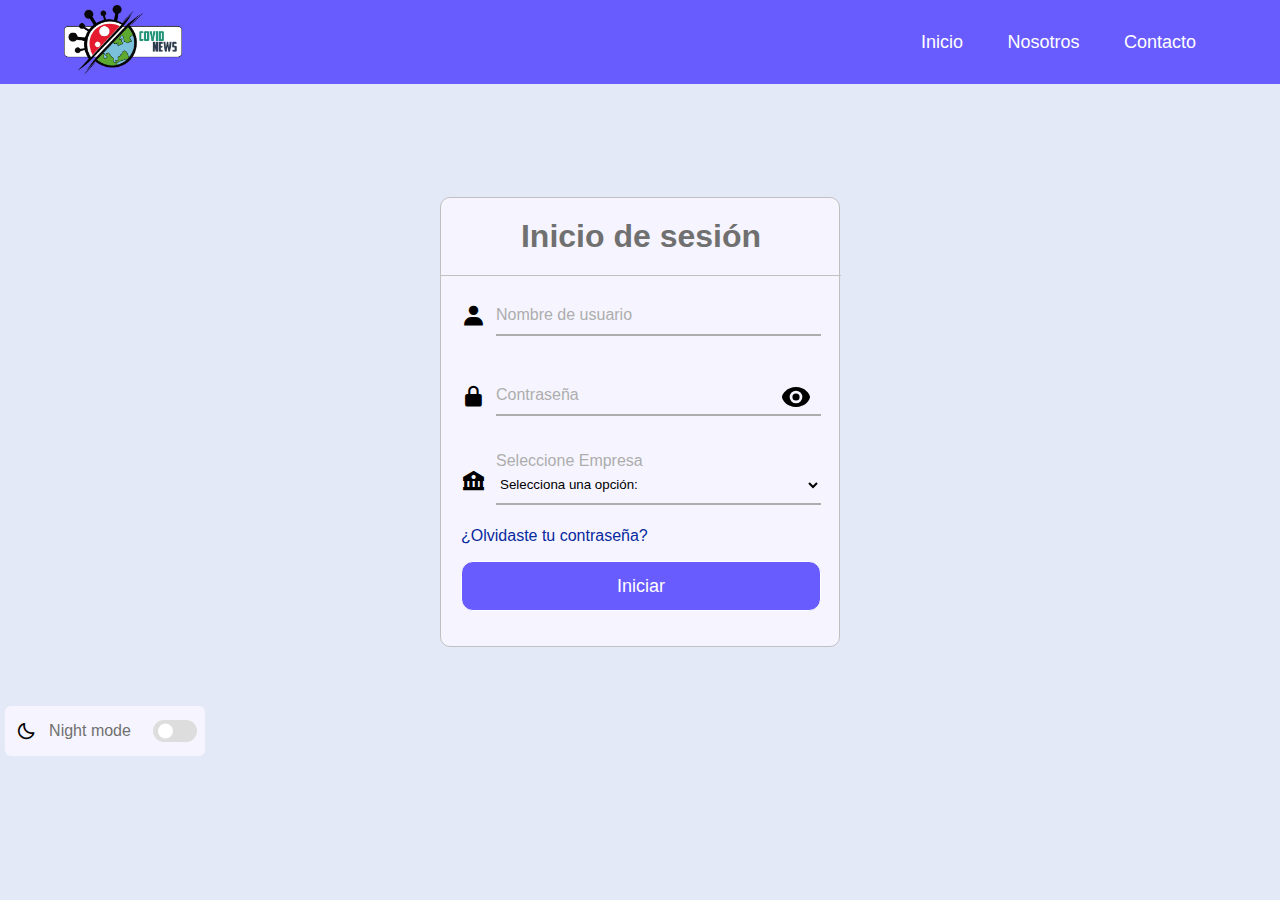
==== index.html @ bcc9fbe7 "Add files via upload" ====
<!DOCTYPE html>
<html lang="es">
<head>
    <meta charset="UTF-8">
    <meta http-equiv="X-UA-Compatible" content="IE=edge">
    <meta name="viewport" content="width=device-width, initial-scale=1.0">
    <link href='https://unpkg.com/boxicons@2.1.4/css/boxicons.min.css' rel='stylesheet'>
    <link rel="stylesheet" href="css/style.css">
    <script src="js/main.js" defer></script>
    <title>Document</title>
</head>
<body>
    <header class="header">
        <div class="logo">
            <img src="logo.png" alt="logo">
        </div>
        <div class="nav-links">
            <ul>
                <li><a href="#">Inicio</a></li>
                <li><a href="#">Nosotros</a></li>
                <li><a href="#">Contacto</a></li>
            </ul>
        </div>
    </header>
    <main class="main">
        <div class="formulario">
            <h1>Inicio de sesión</h1>
            <form method="post" class="form">
                <i class='bx bxs-user'></i>
                <i class='bx bxs-lock-alt' ></i>
                <i class='bx bxs-bank'></i>
                <div class="username edit" >
                    <input class="inputs" id="user" type="text" required>
                    <label for="user">Nombre de usuario</label>
                </div>
                <div class="pass edit">
                    <div class="passwordItems">
                        <input class="inputs" id="passw" type="password" required>
                        <label for="passw">Contraseña</label>
                    </div>
                    <div class="lookPass">
                            <img class="openEye" src="imgs/eye.svg" alt="eye">
                            <img class="closeEye closed" src="imgs/eyeoff.svg" alt="eyeOff">
                    </div>
                </div>
                <div class="opciones">
                    <label for="opciones" id="labelEmpresas">Seleccione Empresa</label>
                    <select id="opciones" required>
                        <option value="opcion0" >Selecciona una opción:</option>
                        <option value="opcion1">Opción 1</option>
                        <option value="opcion2">Opción 2</option>
                        <option value="opcion3">Opción 3</option>
                      </select>
                </div>
                <div class="anotherItems">
                    <div class="recordar"><p>¿Olvidaste tu contraseña?</p></div>
                    <button id="loginButton" type="button" >Iniciar</button>
                </div>
                </div>
            </form>
        </div>
    </main>
    <div class="darkmodeswitch">
        <li class="mode">
            <div class="moon-sun">
                <i class='bx bx-moon icon moon'></i>
                <i class='bx bx-sun icon sun'></i>
            </div>
            <div class="mode-text text">Night mode</div>
            <div class="toggle-switch">
                <span class="switch"></span>
            </div>
        </li>
    </div>
</body>
</html>
---- css/style.css ----
*{
    box-sizing: border-box;
    font-family: sans-serif;
    margin: 0;
    padding: 0;
}

:root{
    /*Colors*/
    --body-color:#E4E9F7;
    --sidebar-color:#FFF;
    --button-color:#695CFE;
    --header-color:#695CFE;
    --primary-color-light:#F6F5FF;
    --nav-color:#F6F5FF;
    --toggle-color:#DDD;
    --text-color:#707070;
    --label-color: #adadad;
    /*Transitions*/
    --tran-02: all 0.2s ease;
    --tran-03: all 0.3s ease;
    --tran-04: all 0.4s ease;
    --tran-05: all 0.5s ease;
}

body{
    /* background: linear-gradient(180deg, #121261 , #003c59); */
    background: var(--body-color);
    height: 100vh;
    display: grid;
    grid-template-rows: 84px auto;
    grid-template-columns: 100vw;
    transition: var(--tran-03);
}

.header{
    display: flex;
    background: var(--header-color);
    justify-content: space-between;
    padding: 5px 5%;
    align-items: center;
    grid-row: 1/2;
    grid-column: 1/-1;
}
.logo img{
    height: 70px;
    width: auto;
    transition: all .5s;
    cursor: pointer;
}
.header .logo img:hover{
    transform: scale(1.1);/*efecto junto a transition para agrandar un objetivo*/
}
.nav-links li{
    display: inline-block;
    transition: all 0.5s;
}
.nav-links li a{
    color: #fff;
    text-decoration: none;
    padding: 0 20px;
    font-size: 18px;
}
.header .nav-links li:hover{
    transform: scale(1.2);
}
.nav-links li a:hover{
    color: var(--nav-color);
}

.main{
    display: flex;
    grid-row: 2/3;
    justify-content: center;
    align-content: center;
    align-items: center;
    grid-column: 1/-1;
    padding: 1px;
    margin: 45px 0px 0 0px;/*arriba derecha abajo izquierda*/
}
.formulario{
    grid-row: 1/-1;
    grid-column: 1/-1;
    display: grid;
    justify-self: center;
    align-self: center;
    height: 450px;
    width: 400px;
    background: var(--primary-color-light);
    border-radius: 10px;
    border: 1px solid silver ;
}
.formulario h1{
    text-align: center;
    padding: 20px 0 20px 0;
    border-bottom: 1px solid silver;
    color: var(--text-color);
}
.formulario form{
    padding: 0 20px 0 20px;
    box-sizing: border-box;
    display: grid;
    grid-template-columns: 35px 145px 145px 35px;
    grid-template-rows: 80px 80px 80px 130px;
}
.formulario form .username{
    grid-row: 1/2;
    grid-column: 2/-1;
    
}
.formulario form .bxs-user{
    grid-row: 1/2;
    grid-column: 1/2;
    align-self: center;
}
.formulario form .bxs-lock-alt{
    grid-row: 2/3;
    grid-column: 1/2;
    align-self: center;
}
.formulario form .bxs-bank{
    grid-row: 3/4;
    grid-column: 1/2;
    align-self: center;
    margin-top: 10px;
}
.formulario form .bx{
    font-size: 25px;
}

.formulario form .pass{
    grid-row: 2/3;
    grid-column: 2/-1;
    display: grid;
    grid-template-columns: 275px 50px;
    grid-template-rows: auto;
}
.formulario form .pass .lookPass{
    display: flex;
    position: relative;
    justify-content: center;
}
.formulario form .pass .lookPass img{
    margin-top: 5px;
    height: 32px;
    cursor: pointer;
    pointer-events: visible;
    position: absolute;
}
.formulario form .pass .lookPass img.closed{
    display: none;
}
.formulario form .pass .passwordItems{
    grid-row: 1/-1;
    grid-column: 1/2;
}
.formulario form .opciones{
    grid-row: 3/4;
    grid-column: 2/-1;
    align-self: center;
}
.formulario form .opciones > label{
    position: relative;
    top: 5px;
    font-size: 16px;
    user-select: none;
}
.formulario form .opciones > label.active {
    color: #695CFE; /* Cambio de color de fuente cuando el select está en uso */
  }
.formulario form .opciones select{
    height: 40px;
    width: 325px;
    border: none;
    border-bottom: 2px solid #adadad ;
    background: none;
    outline: none;
    transition: border-bottom-color 0.3s;
}
.formulario form .opciones select:focus {
    border-bottom-color: #695CFE; /* Cambio de color del borde inferior al seleccionar el select */
  }
form .edit{
    border-bottom: 2px solid var(--label-color);
    margin: 20px 0;
}
form .edit:focus-within{/*cambiar el color del borde de abajo cuando esté escribiendo*/
    border-bottom: 2px solid #695CFE;
}
form .inputs{/*para "desaparecer el input pero tener un efecto con el label"*/
    width: 100%;
    padding: 0 5px;
    height: 40px;
    font-size: 16px;
    border: none;
    background: none;
    outline: none;
}
.formulario form label{/*para mover los label a donde desaparecimos los input*/
    color: var(--label-color);/*color de fuente*/
    /* transform: translateY(-30%); */
    font-size: 16px;
    pointer-events: none;
    transition: .3s;
    position: relative;
    top: -30px; /* Ajusta este valor según tus necesidades */
    left: 0;
}


/**/
.formulario form .anotherItems{
    grid-row: 4/-1;
    grid-column: 1/-1;
    display: grid;
    grid-template-columns: auto;
    grid-template-rows: 40px 60px;
}
.formulario form .anotherItems .recordar {
    align-self: center;
    color: #062a9e;
    cursor: pointer;
    grid-row: 1/1;
    grid-column: 1/-1;
    
}
.recordar:hover{
    text-decoration: underline;
}
button[type="button"]{
    width:100%;
    height: 50px;
    border: 1px solid;
    background: var(--button-color);
    border-radius: 12px;
    font-size: 18px;
    color: #fff;
    cursor: pointer;
    outline: none;
    transition: ease-out .1s;
    grid-row: 2/3;
    grid-column: 1/-1;
    align-self: center;
}
button[type="button"]:hover{
    transform: scale(1.04);
}

/**/
.darkmodeswitch{
    position: relative;
    top: -10px;
    left: 5px;
    width: 210px;
}
.mode{
    background: var(--primary-color-light);
    /* position: relative; */
    border-radius: 6px;
    transition: var(--tran-05);
    display: grid;
    grid-template-columns: 30px 110px 50px;
    grid-template-rows: 50px;
    width: 190px;
}
.mode .moon-sun{
    height: 50px;
    width: 60px;
    display: flex;
    align-items: center;
    grid-column: 1/2;
    grid-row: 1/-1;
}
.mode-text{
    grid-column: 2/3;
    grid-row: 1/-1;
    display: grid;
    place-content: center;
    color: var(--text-color);
}

.mode i{
    margin-left: 11px;
    position: absolute;
    transition: var(--tran-03);
    font-size: 20px;
} 
.mode i.sun{
    opacity: 0;
}
body.dark .mode i.moon{
    opacity: 0;
}
body.dark .mode i.sun{
    opacity: 1;
} .mode .toggle-switch{
    grid-column: 3/-1;
    grid-row: 1/-1;
    display: grid;
    place-content: center;
    height: 100%;
    right: 0;
    min-width: 60px;
    /* background: #695CFE; */
    cursor: pointer;
    /* position: absolute; */
    background: var(--primary-color-light);
    border-radius: 6px;
    transition: var(--tran-05);
}
.darkmodeswitch .mode .toggle-switch{
    display: flex;
    align-items: center;
    justify-content: center;
    height: 100%;
    right: 0;
    min-width: 60px;
    /* background: #695CFE; */
    cursor: pointer;
    /* position: absolute; */
    background: var(--primary-color-light);
    border-radius: 6px;
    transition: var(--tran-05);
}
.darkmodeswitch .toggle-switch .switch{
    position: relative;
    border-radius: 25px;
    height: 22px;
    width: 44px;
    background: var(--toggle-color);
}
.darkmodeswitch .switch::before{
    content: '';
    position: absolute;
    height: 15px;
    width: 15px;
    border-radius: 50%;
    top: 50%;
    left: 5px;
    transform: translateY(-50%);
    background: var(--sidebar-color);
    transition: var(--tran-03);
}
body.dark .switch::before{
    left: 24px;

}
body.dark .formulario form .bx{
    color: var(--text-color);
}
body.dark .formulario form label{
    color: var(--label-color);
}
body.dark{
    /*Colors*/
    --body-color:#0d1320;
    --sidebar-color:#262426;
    --nav-color:#F6F5FF;
    --primary-color-light:#1b2740;
    --header-color:#0e6d74;
    --button-color: #0e6d74;
    --toggle-color:#FFF;
    --text-color:#CCC;
    --label-color: #adadad;
      transition: var(--tran-03);
}
body.dark .lookpass img{
    fill: #9e235c;
}
body.dark .formulario form .anotherItems .recordar {
    color: var(--text-color);
    
}
body.dark .formulario form .opciones > label.active {
    color: #0e6d74; /* Cambio de color de fuente cuando el select está en uso */
  }
body.dark .formulario form .opciones select:focus {
    border-bottom-color: #0e6d74; /* Cambio de color del borde inferior al seleccionar el select */
  }
body.dark form .edit:focus-within{/*cambiar el color del borde de abajo cuando esté escribiendo*/
    border-bottom: 2px solid #0e6d74;
}
body.dark .formulario form .opciones select{
    color: var(--text-color);
    background: var(--primary-color-light);
}
body.dark input{
  color: #CCC; /* Cambio de color del texto al escribir en el input */
}
/**/
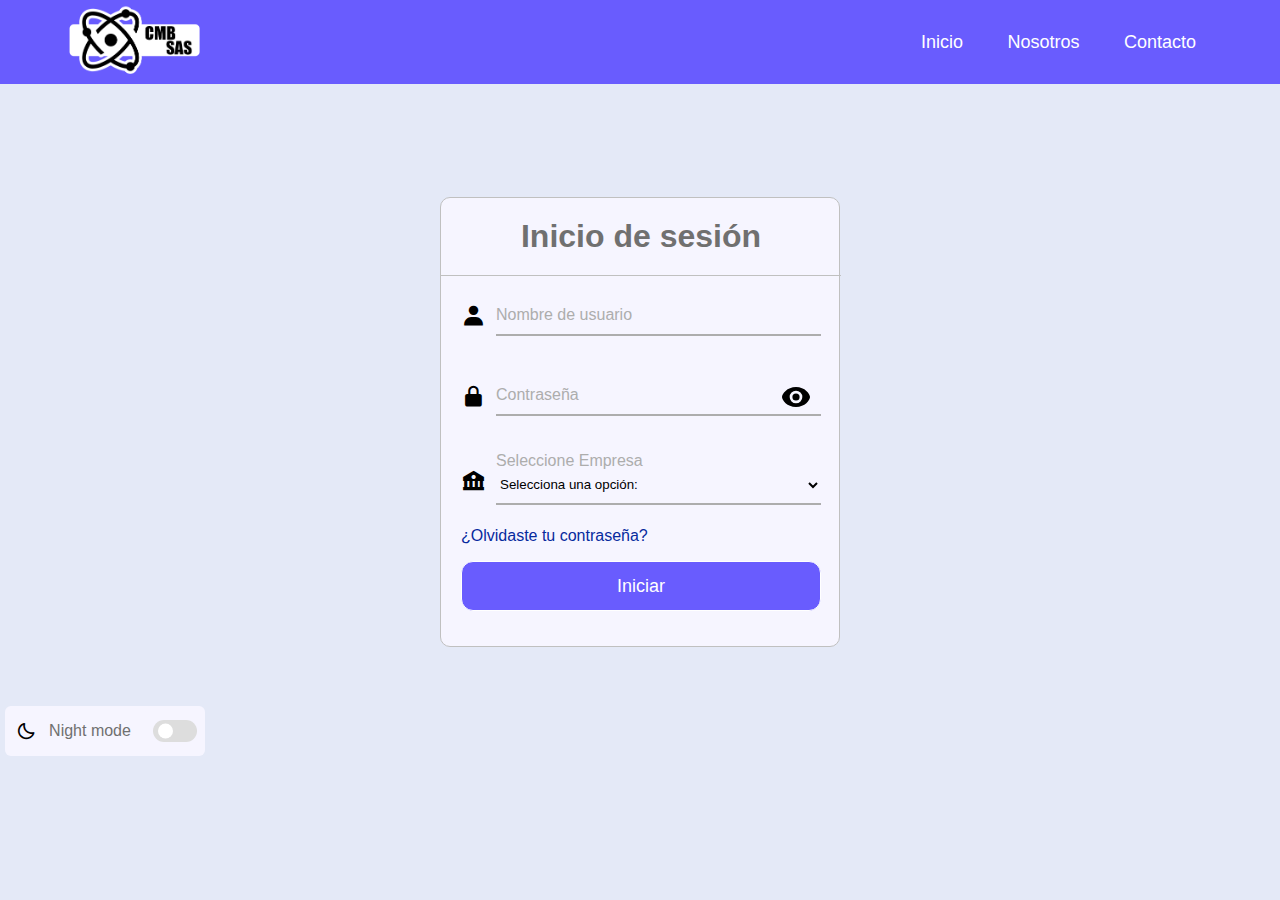
==== commit 006a3902: "Add files via upload" ====
--- a/index.html
+++ b/index.html
@@ -7,7 +7,8 @@
     <link href='https://unpkg.com/boxicons@2.1.4/css/boxicons.min.css' rel='stylesheet'>
     <link rel="stylesheet" href="css/style.css">
     <script src="js/main.js" defer></script>
-    <title>Document</title>
+    <link rel="icon" href="icon.png">
+    <title>Home Login | CMB WEB</title>
 </head>
 <body>
     <header class="header">
--- a/css/style.css
+++ b/css/style.css
@@ -43,7 +43,7 @@
     grid-column: 1/-1;
 }
 .logo img{
-    height: 70px;
+    height: 75px;
     width: auto;
     transition: all .5s;
     cursor: pointer;
